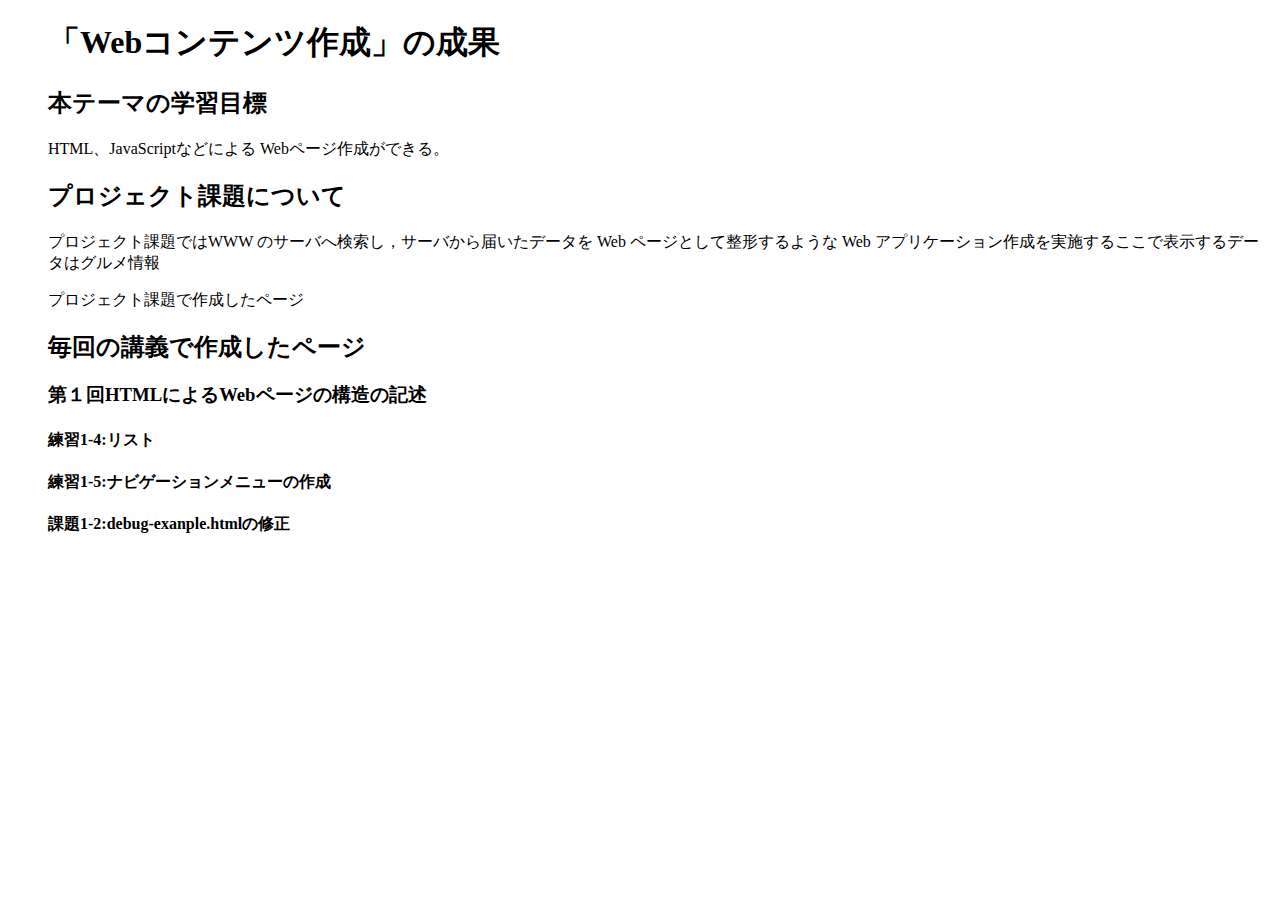
==== index.html @ a60532d8 "a" ====
<!DOCTYPE html>
<html>
  <head>
    <meta charset="utf-8">
    <title>My test page</title>
  </head>
  <body>
    <ul>
    <h1>「Webコンテンツ作成」の成果</h1>
    <h2>本テーマの学習目標</h2>
    <p>HTML、JavaScriptなどによる Webページ作成ができる。</p>

<h2>プロジェクト課題について</h2>
<p>プロジェクト課題ではWWW のサーバへ検索し，サーバから届いたデータを Web ページとして整形するような Web アプリケーション作成を実施するここで表示するデータはグルメ情報</p>
<p>プロジェクト課題で作成したページ</p>

<h2>毎回の講義で作成したページ</h2>
<h3>第１回HTMLによるWebページの構造の記述</h3>
<p></p>

<h4>練習1-4:リスト</h4>
<p></p>

<h4>練習1-5:ナビゲーションメニューの作成</h4>
<p></p>

<h4>課題1-2:debug-exanple.htmlの修正</h4>


  </body>
</html>
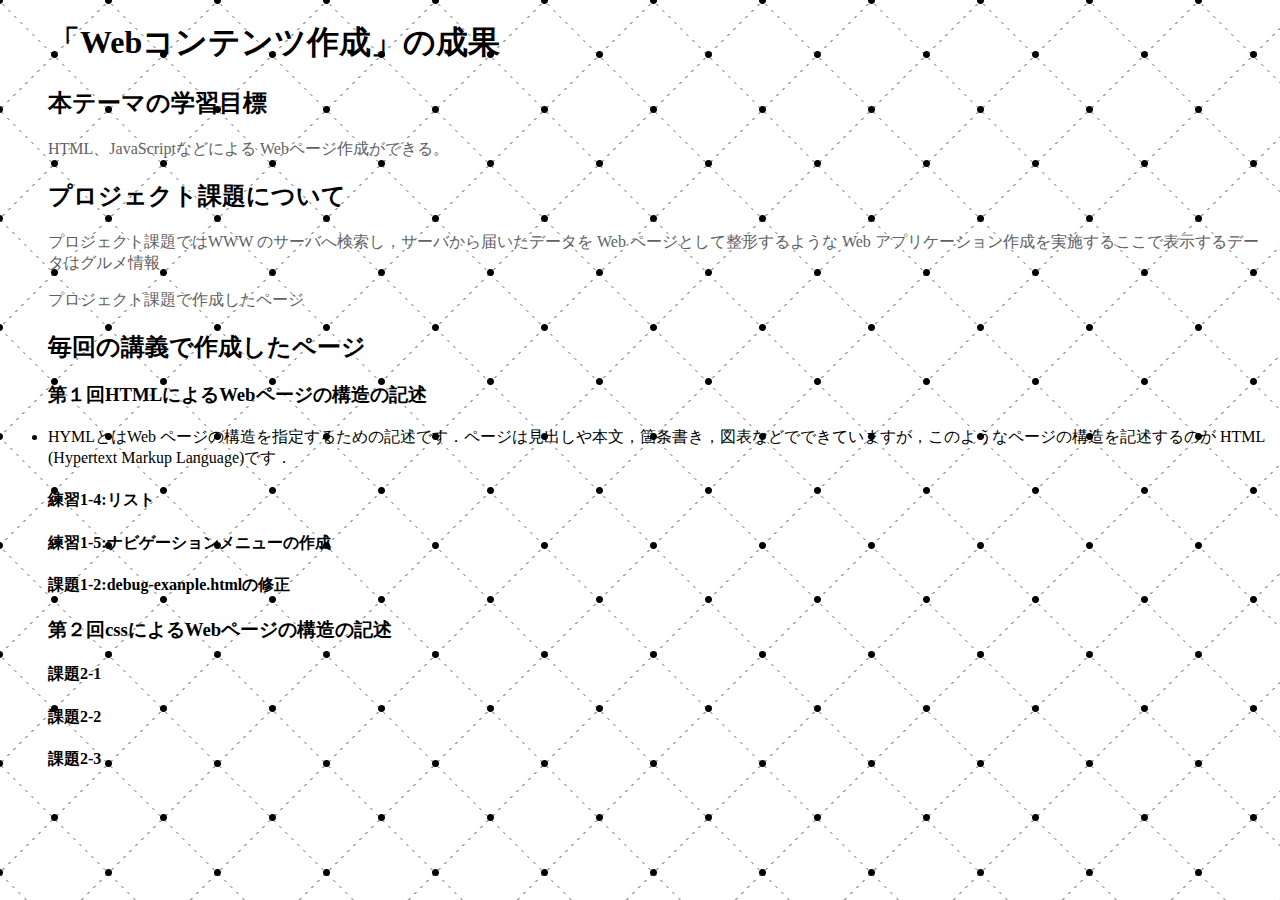
==== commit e31642bb: "do" ====
--- a/index.html
+++ b/index.html
@@ -3,6 +3,7 @@
   <head>
     <meta charset="utf-8">
     <title>My test page</title>
+    <link rel="stylesheet" href="styles.css">
   </head>
   <body>
     <ul>
@@ -16,8 +17,9 @@
 
 <h2>毎回の講義で作成したページ</h2>
 <h3>第１回HTMLによるWebページの構造の記述</h3>
+
+<p><li>HYMLとはWeb ページの構造を指定するための記述です．ページは見出しや本文，箇条書き，図表などでできていますが，このようなページの構造を記述するのが HTML (Hypertext Markup Language)です．</li></p>
 <p></p>
-
 <h4>練習1-4:リスト</h4>
 <p></p>
 
@@ -26,6 +28,14 @@
 
 <h4>課題1-2:debug-exanple.htmlの修正</h4>
 
-
+<h3>第２回cssによるWebページの構造の記述</h3>
+<p></p>
+<h4>課題2-1</h4>
+<p></p>
+<h4>課題2-2</h4>
+<p></p>
+<h4>課題2-3</h4>
+<p></p>
+    </ul>
   </body>
 </html>
--- a/styles.css
+++ b/styles.css
@@ -0,0 +1,16 @@
+p {
+    color: rgb(96, 97, 100);
+    
+}
+body{
+    background: 
+    radial-gradient(black 3px, transparent 4px),
+    radial-gradient(black 3px, transparent 4px),
+    linear-gradient(#fff 4px, transparent 0),
+    linear-gradient(45deg, transparent 74px, transparent 75px, #a4a4a4 75px, #a4a4a4 76px, transparent 77px, transparent 109px),
+    linear-gradient(-45deg, transparent 75px, transparent 76px, #a4a4a4 76px, #a4a4a4 77px, transparent 78px, transparent 109px),
+  #fff;
+  background-size: 109px 109px, 109px 109px,100% 6px, 109px 109px, 109px 109px;
+  background-position: 54px 55px, 0px 0px, 0px 0px, 0px 0px, 0px 0px;
+  }
+ 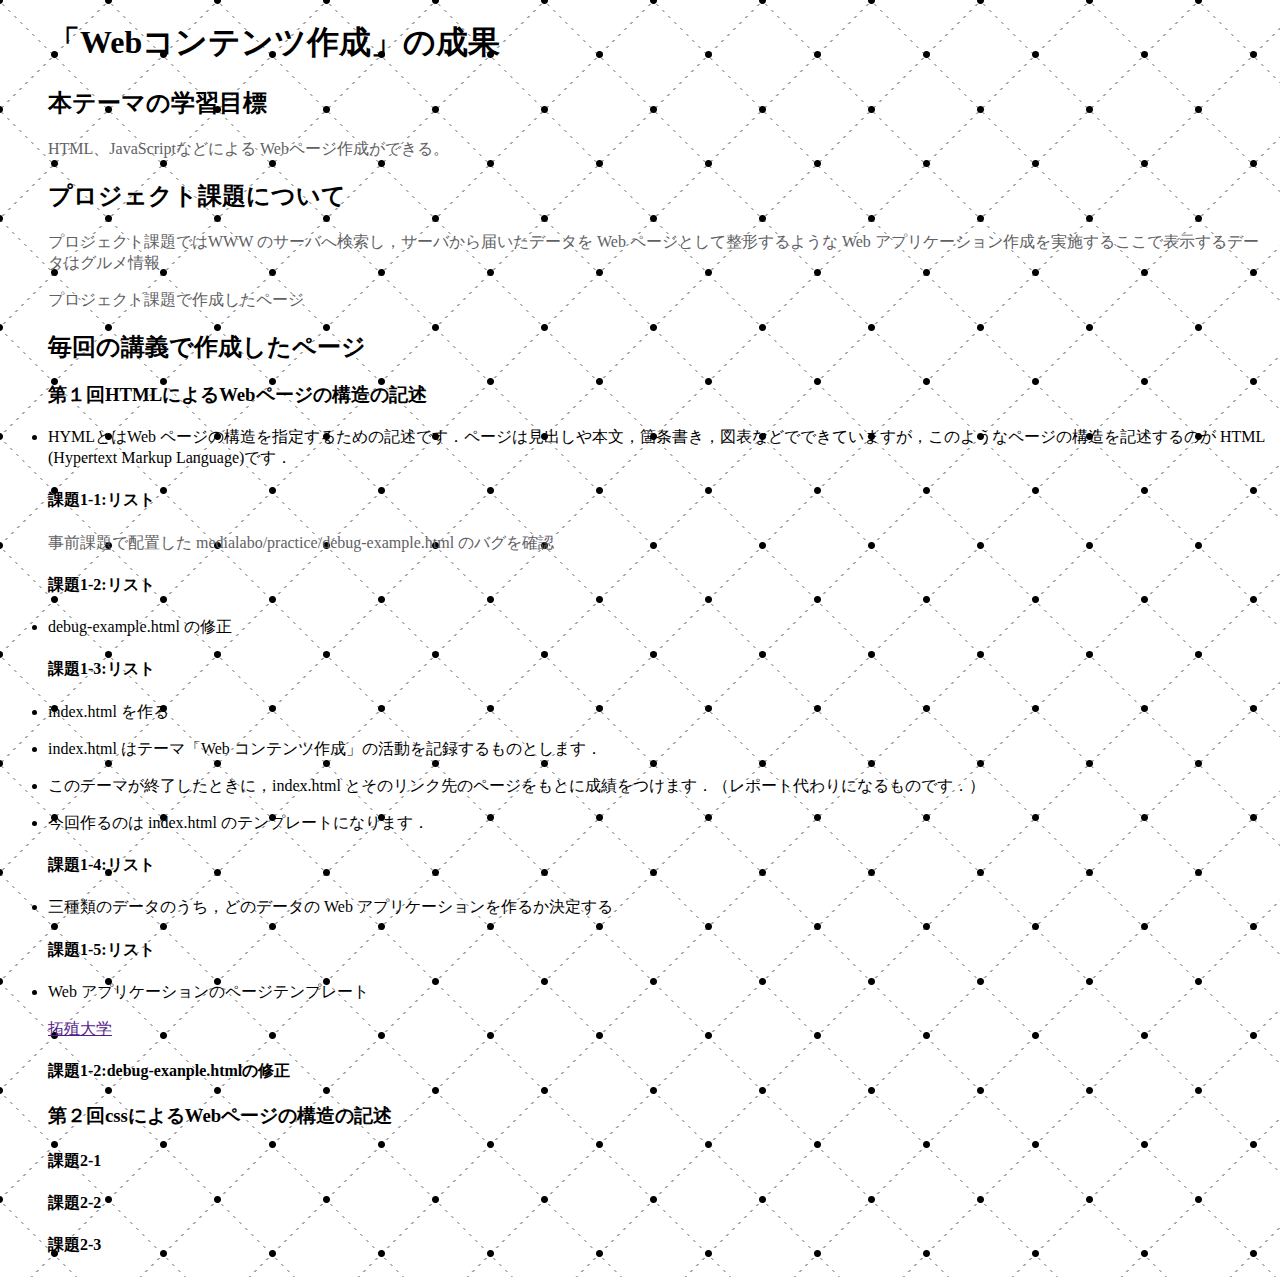
==== commit b5e54166: "ごう" ====
--- a/index.html
+++ b/index.html
@@ -20,12 +20,26 @@
 
 <p><li>HYMLとはWeb ページの構造を指定するための記述です．ページは見出しや本文，箇条書き，図表などでできていますが，このようなページの構造を記述するのが HTML (Hypertext Markup Language)です．</li></p>
 <p></p>
-<h4>練習1-4:リスト</h4>
-<p></p>
+<h4>課題1-1:リスト</h4>
+<p>事前課題で配置した medialabo/practice/debug-example.html のバグを確認</p>
 
-<h4>練習1-5:ナビゲーションメニューの作成</h4>
-<p></p>
+<h4>課題1-2:リスト</h4>
+<p><li>debug-example.html の修正</li></p>
 
+<h4>課題1-3:リスト</h4>
+<p><li>index.html を作る</li></p>
+<p><li>index.html はテーマ「Web コンテンツ作成」の活動を記録するものとします．</li></p>
+<p><li>このテーマが終了したときに，index.html とそのリンク先のページをもとに成績をつけます．（レポート代わりになるものです．）</li></p>
+<p><li>今回作るのは index.html のテンプレートになります．</li></p>
+
+<h4>課題1-4:リスト</h4>
+<p><li>三種類のデータのうち，どのデータの Web アプリケーションを作るか決定する</li></p>
+
+<h4>課題1-5:リスト</h4>
+<p><li>Web アプリケーションのページテンプレート</li></p>
+<a href=""
+       title="拓殖大学のホームページです"
+       target="_blank">拓殖大学</a>
 <h4>課題1-2:debug-exanple.htmlの修正</h4>
 
 <h3>第２回cssによるWebページの構造の記述</h3>
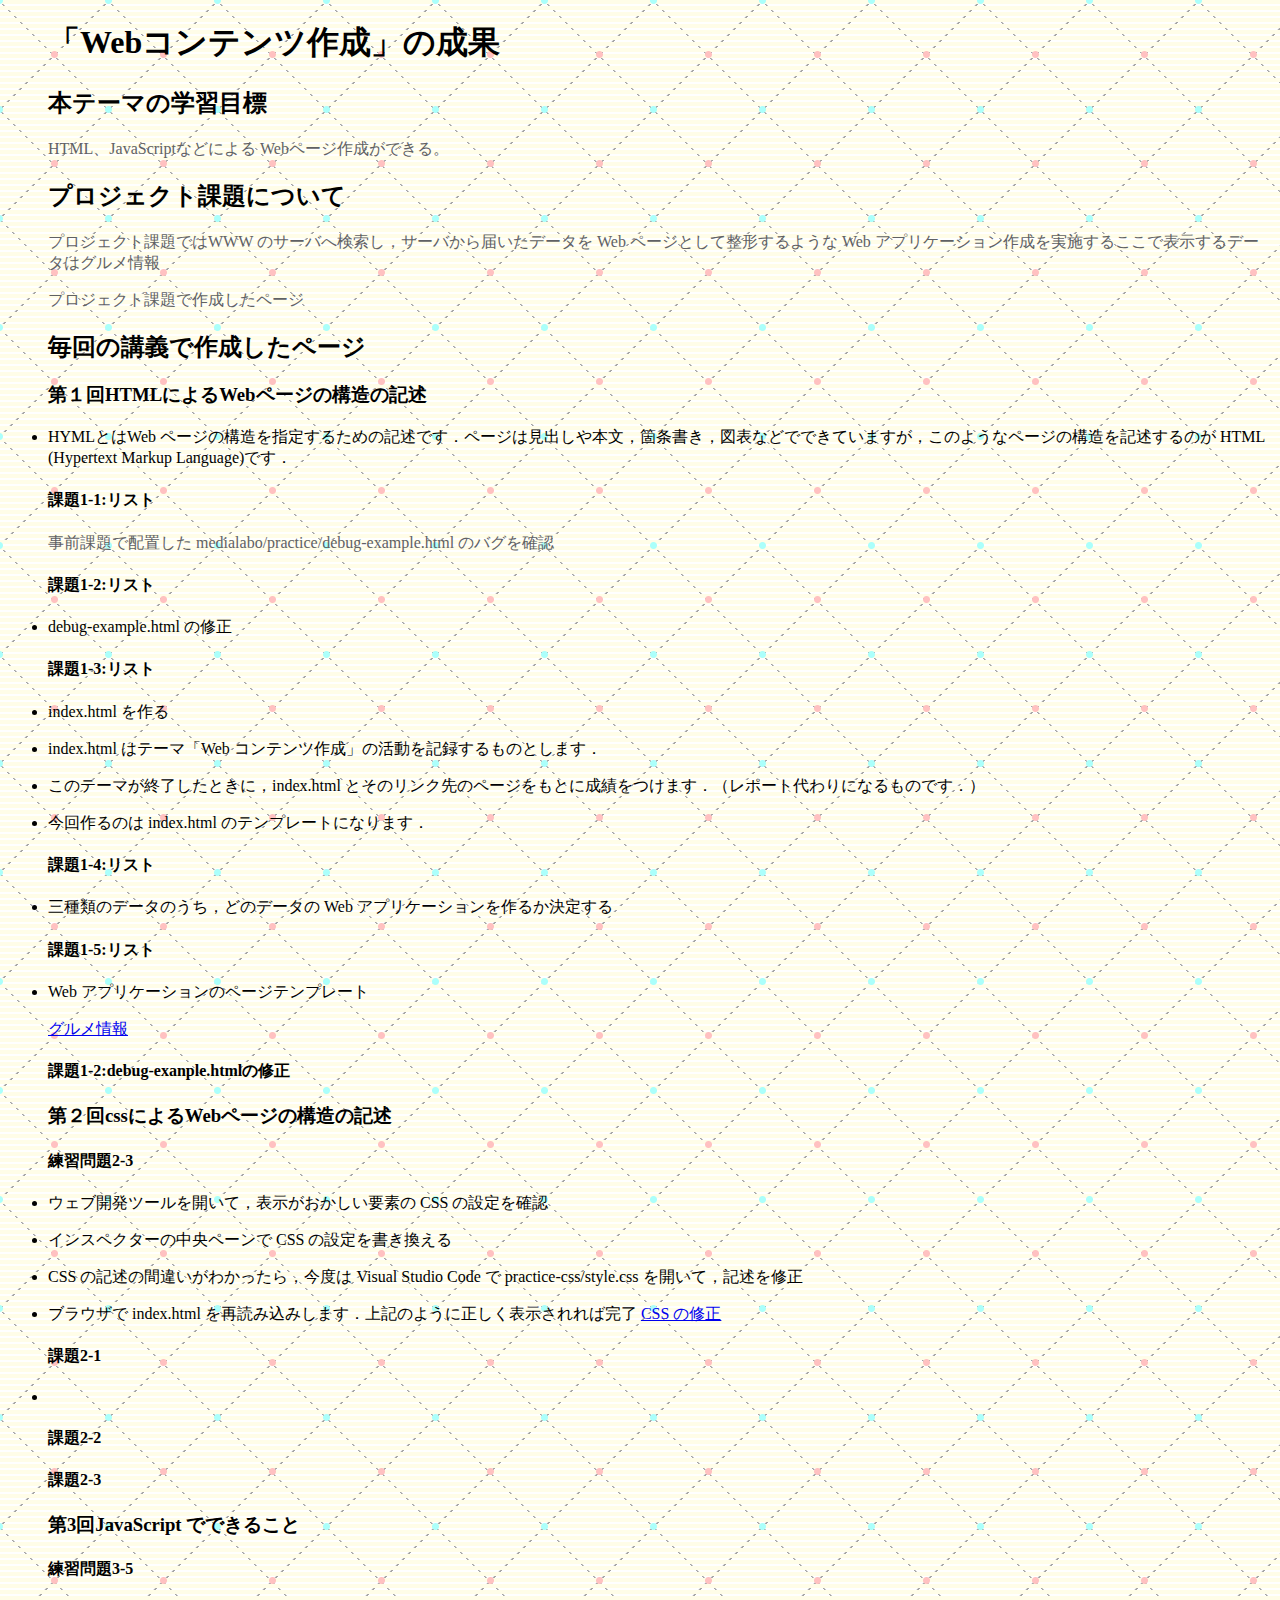
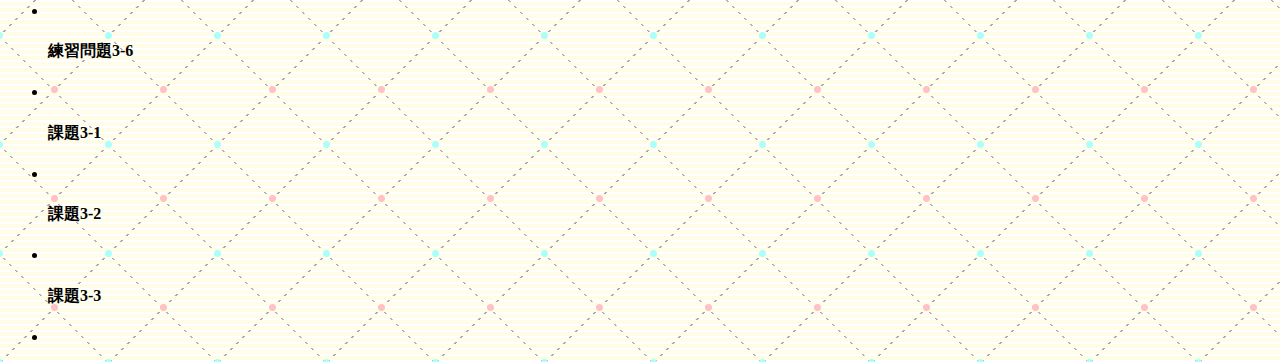
==== commit 9afdc651: "doit" ====
--- a/index.html
+++ b/index.html
@@ -37,19 +37,39 @@
 
 <h4>課題1-5:リスト</h4>
 <p><li>Web アプリケーションのページテンプレート</li></p>
-<a href=""
-       title="拓殖大学のホームページです"
-       target="_blank">拓殖大学</a>
+<a href="project.html"
+       title="グルメ情報"
+       target="_blank">グルメ情報</a>
 <h4>課題1-2:debug-exanple.htmlの修正</h4>
 
 <h3>第２回cssによるWebページの構造の記述</h3>
 <p></p>
+<h4>練習問題2-3</h4>
+<p><li>ウェブ開発ツールを開いて，表示がおかしい要素の CSS の設定を確認</li></p>
+<p><li>インスペクターの中央ペーンで CSS の設定を書き換える</li></p>
+<p><li>CSS の記述の間違いがわかったら，今度は Visual Studio Code で practice-css/style.css を開いて，記述を修正</li></p>
+<p><li>ブラウザで index.html を再読み込みします．上記のように正しく表示されれば完了
+  <a href="./practice-css/index(1).html"
+       title="CSS の修正"
+       target="_blank">CSS の修正</a>
+</li></p>
 <h4>課題2-1</h4>
-<p></p>
+<p><li></li></p>
 <h4>課題2-2</h4>
 <p></p>
 <h4>課題2-3</h4>
 <p></p>
+<h3>第3回JavaScript でできること</h3>
+<h4>練習問題3-5</h4>
+<p><li></li></p>
+<h4>練習問題3-6</h4>
+<p><li></li></p>
+<h4>課題3-1</h4>
+<p><li></li></p>
+<h4>課題3-2</h4>
+<p><li></li></p>
+<h4>課題3-3</h4>
+<p><li></li></p>
     </ul>
   </body>
 </html>
--- a/styles.css
+++ b/styles.css
@@ -4,9 +4,9 @@
 }
 body{
     background: 
-    radial-gradient(black 3px, transparent 4px),
-    radial-gradient(black 3px, transparent 4px),
-    linear-gradient(#fff 4px, transparent 0),
+    radial-gradient(rgb(171, 255, 251) 3px, transparent 4px),
+    radial-gradient(rgb(255, 193, 193) 3px, transparent 4px),
+    linear-gradient(rgb(255, 253, 232) 4px, transparent 0),
     linear-gradient(45deg, transparent 74px, transparent 75px, #a4a4a4 75px, #a4a4a4 76px, transparent 77px, transparent 109px),
     linear-gradient(-45deg, transparent 75px, transparent 76px, #a4a4a4 76px, #a4a4a4 77px, transparent 78px, transparent 109px),
   #fff;
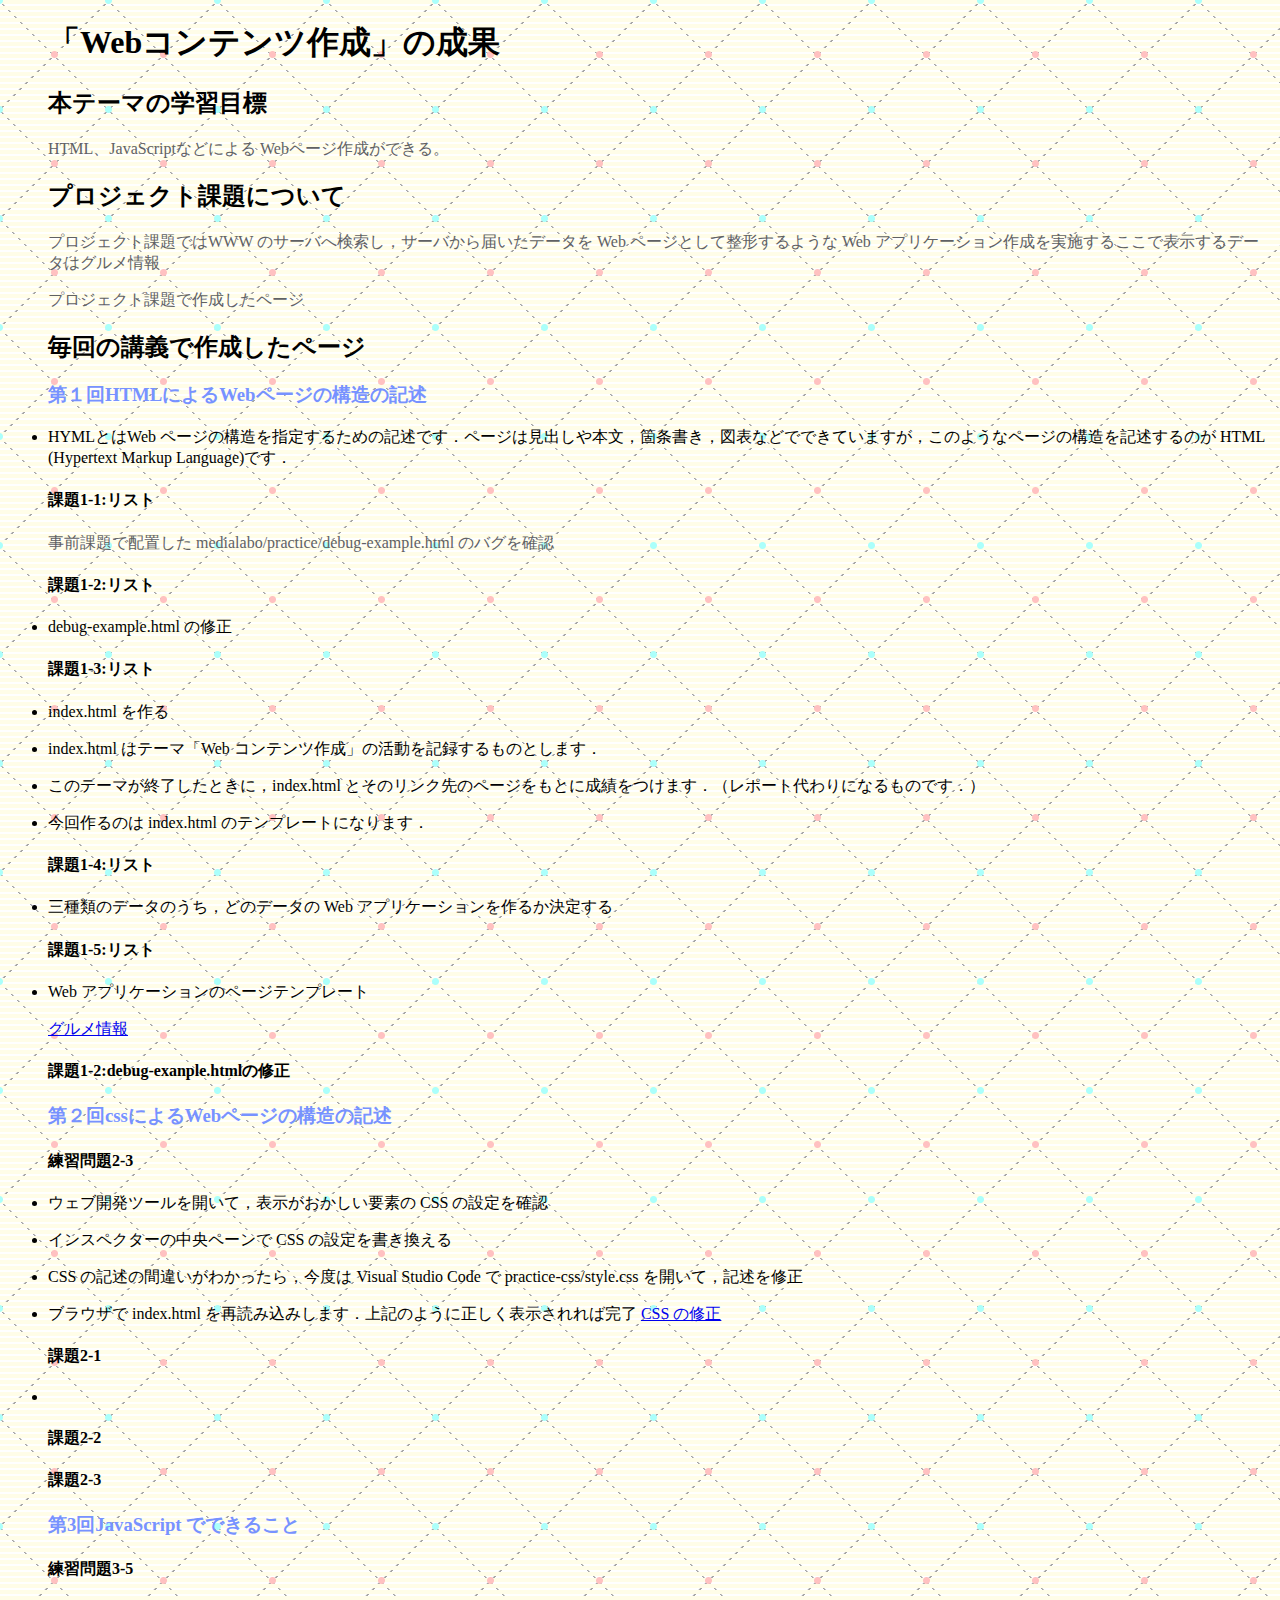
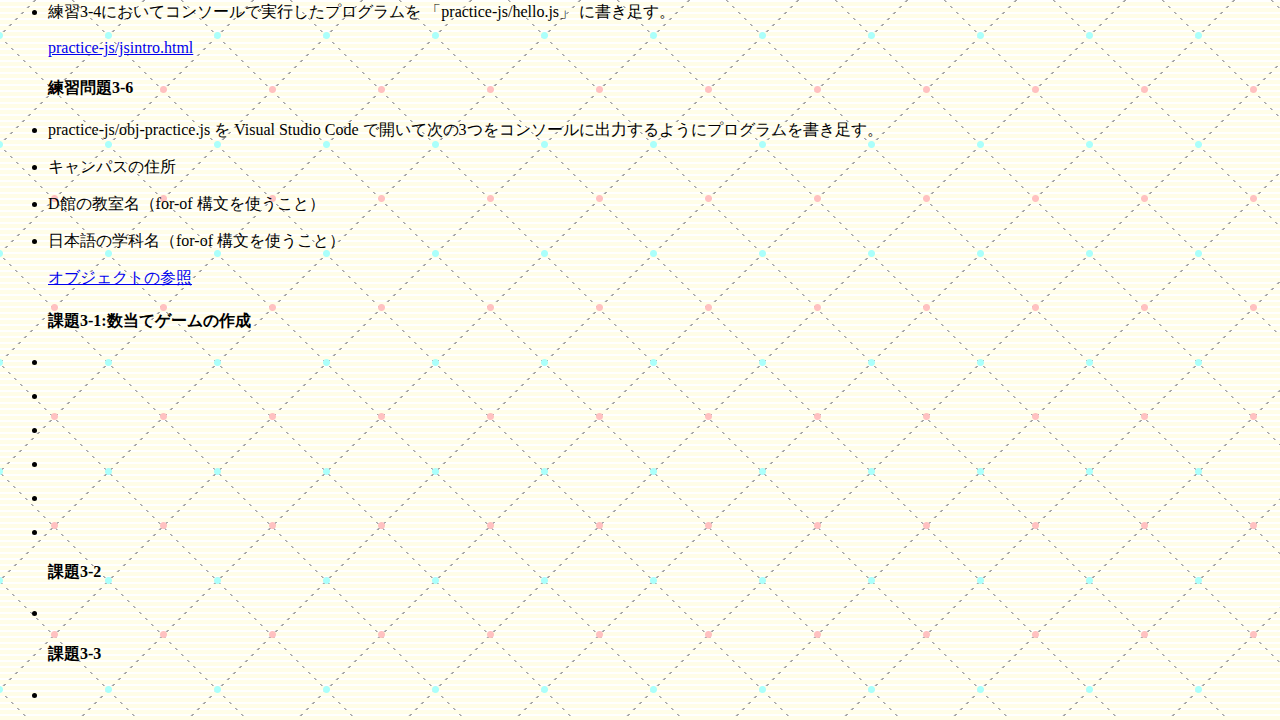
==== commit 9471c03b: "year" ====
--- a/index.html
+++ b/index.html
@@ -61,15 +61,33 @@
 <p></p>
 <h3>第3回JavaScript でできること</h3>
 <h4>練習問題3-5</h4>
+<p><li>練習3-4においてコンソールで実行したプログラムを 「practice-js/hello.js」 に書き足す。</li></p>
+<a href="./practice-js/jsintro.html"
+       title="練習3-5"
+       target="_blank">practice-js/jsintro.html</a>
+
+<h4>練習問題3-6</h4>
+<p><li>practice-js/obj-practice.js を Visual Studio Code で開いて次の3つをコンソールに出力するようにプログラムを書き足す。</li></p>
+<p><li>キャンパスの住所</li></p>
+<p><li>D館の教室名（for-of 構文を使うこと）</li></p>
+<p><li>日本語の学科名（for-of 構文を使うこと）</li></p>
+<a href="./practice-js/obj-practice.js"
+       title="練習3-6"
+       target="_blank">オブジェクトの参照</a>
+<h4>課題3-1:数当てゲームの作成</h4>
 <p><li></li></p>
-<h4>練習問題3-6</h4>
 <p><li></li></p>
-<h4>課題3-1</h4>
 <p><li></li></p>
+<p><li></li></p>
+<p><li></li></p>
+<p><li></li></p>
+
 <h4>課題3-2</h4>
 <p><li></li></p>
+
 <h4>課題3-3</h4>
 <p><li></li></p>
+
     </ul>
   </body>
 </html>
--- a/styles.css
+++ b/styles.css
@@ -13,4 +13,9 @@
   background-size: 109px 109px, 109px 109px,100% 6px, 109px 109px, 109px 109px;
   background-position: 54px 55px, 0px 0px, 0px 0px, 0px 0px, 0px 0px;
   }
- + 
+
+  
+  h3 {
+    color: rgb(119, 146, 255);
+  }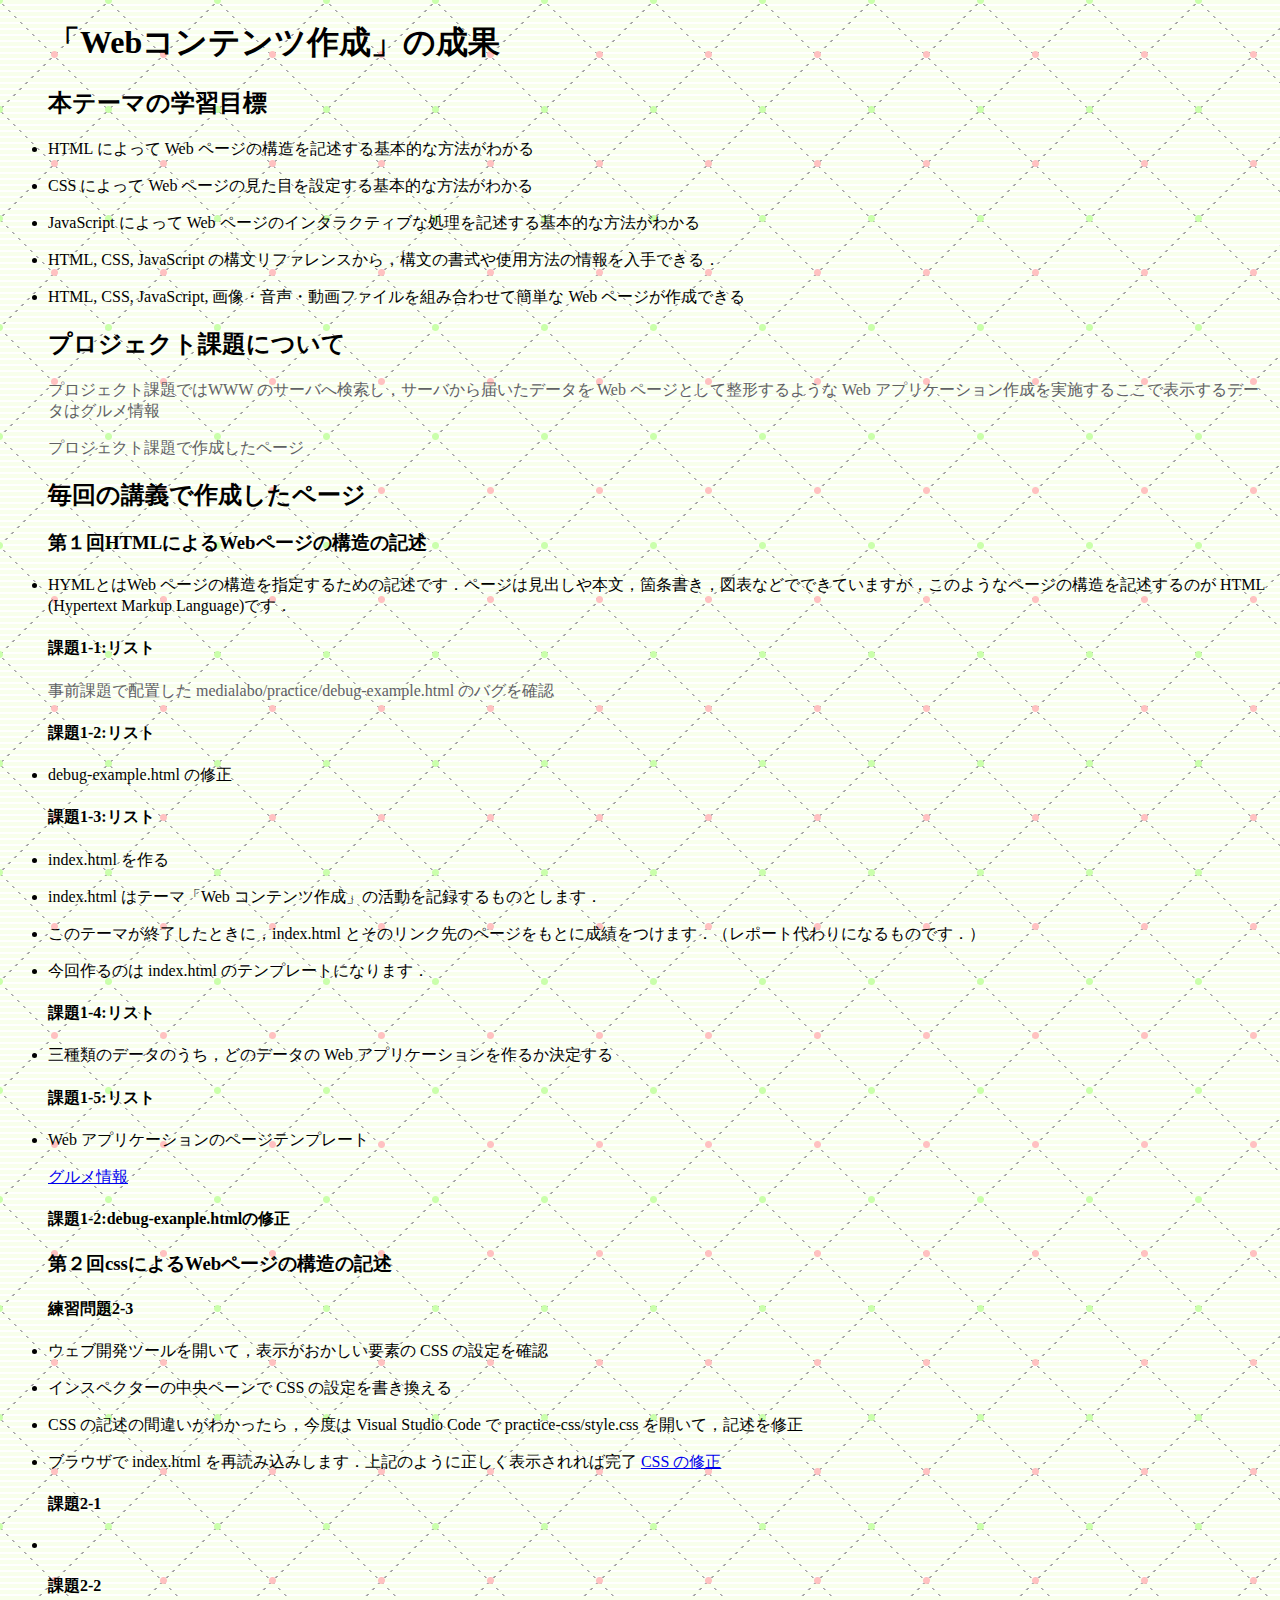
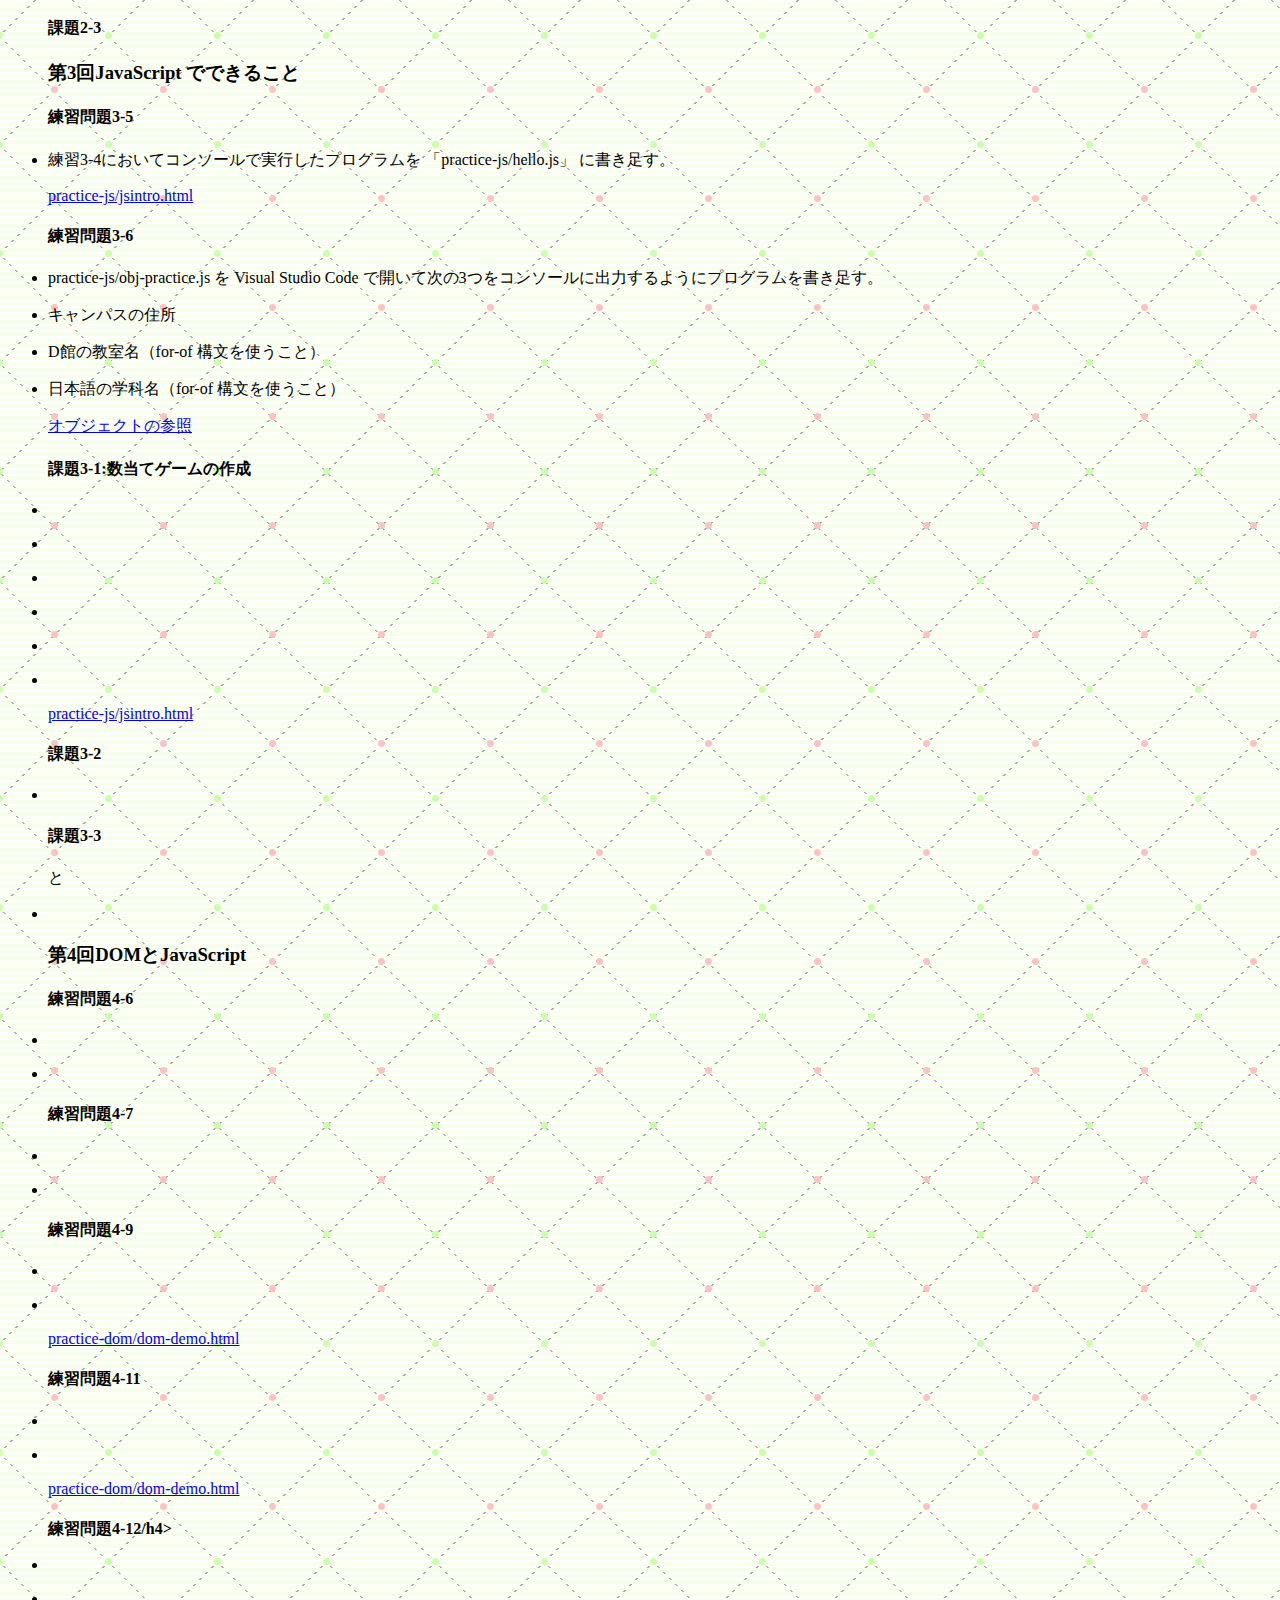
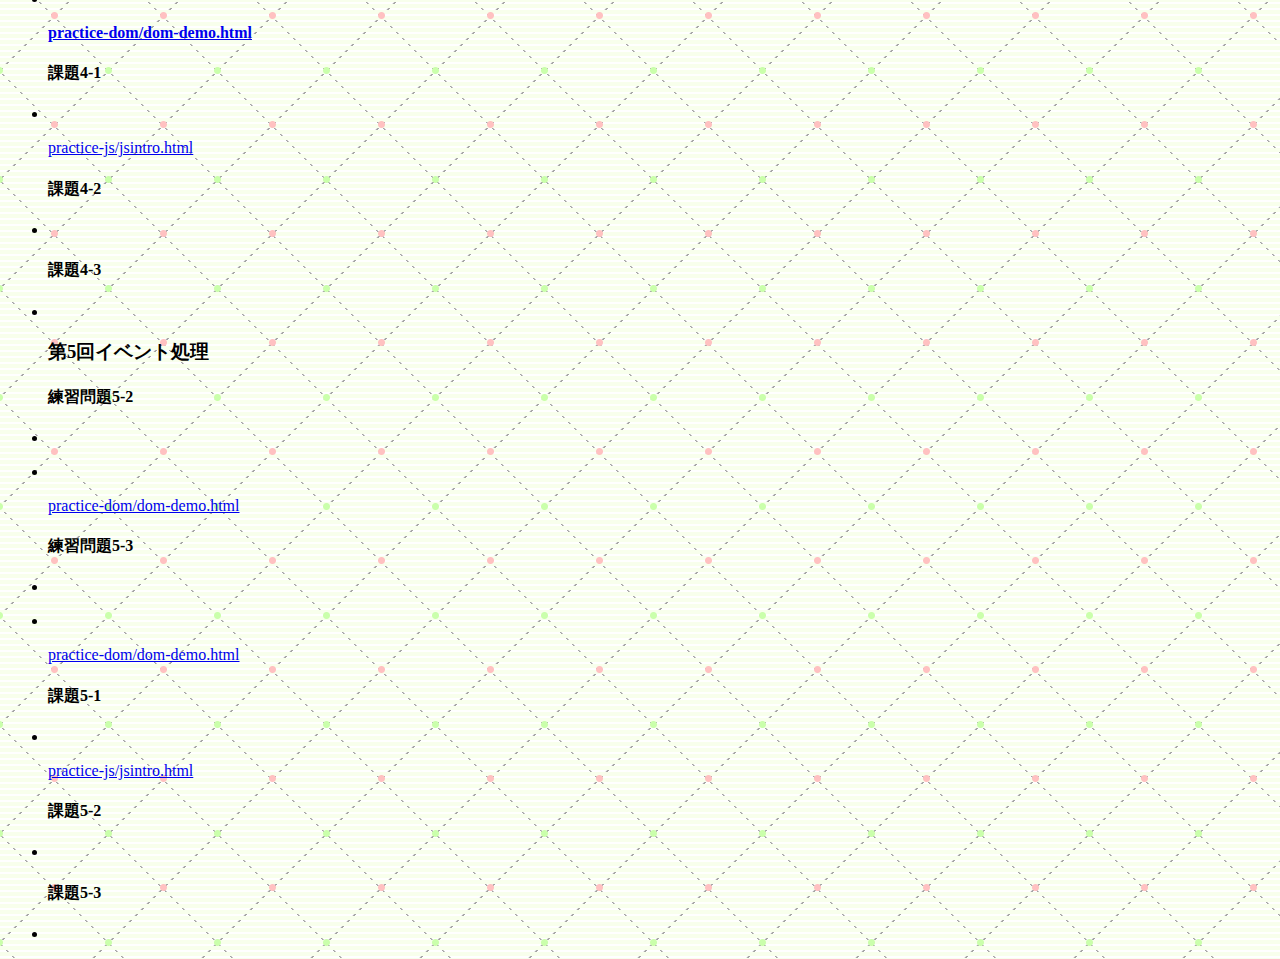
==== commit 4b1feb34: "あさささｓ" ====
--- a/index.html
+++ b/index.html
@@ -9,7 +9,12 @@
     <ul>
     <h1>「Webコンテンツ作成」の成果</h1>
     <h2>本テーマの学習目標</h2>
-    <p>HTML、JavaScriptなどによる Webページ作成ができる。</p>
+    <p><li>HTML によって Web ページの構造を記述する基本的な方法がわかる</li></p>
+<p><li>CSS によって Web ページの見た目を設定する基本的な方法がわかる</li></p>
+<p><li>JavaScript によって Web ページのインタラクティブな処理を記述する基本的な方法がわかる</li></p>
+<p><li>HTML, CSS, JavaScript の構文リファレンスから，構文の書式や使用方法の情報を入手できる．</li></p>
+<p><li>HTML, CSS, JavaScript, 画像・音声・動画ファイルを組み合わせて簡単な Web ページが作成できる</li></p>
+
 
 <h2>プロジェクト課題について</h2>
 <p>プロジェクト課題ではWWW のサーバへ検索し，サーバから届いたデータを Web ページとして整形するような Web アプリケーション作成を実施するここで表示するデータはグルメ情報</p>
@@ -81,12 +86,91 @@
 <p><li></li></p>
 <p><li></li></p>
 <p><li></li></p>
+<a href="./kazuate/kazuate.html"
+       title="数当て"
+       target="_blank">practice-js/jsintro.html</a>
+
 
 <h4>課題3-2</h4>
 <p><li></li></p>
 
-<h4>課題3-3</h4>
+<h4>課題3-3</h4>と
 <p><li></li></p>
+
+<h3>第4回DOMとJavaScript</h3>
+
+<h4>練習問題4-6</h4>
+<p><li></li></p>
+<p><li></li></p>
+
+<h4>練習問題4-7</h4>
+<p><li></li></p>
+<p><li></li></p>
+
+<h4>練習問題4-9</h4>
+<p><li></li></p>
+<p><li></li></p>
+<a href="./practice-dom/dom-demo.html"
+       title="練習問題4-9"
+       target="_blank">practice-dom/dom-demo.html </a>
+
+
+<h4>練習問題4-11</h4>
+<p><li></li></p>
+<p><li></li></p>
+<a href="./practice-dom/div-span-demo1.html"
+       title="練習問題4-11"
+       target="_blank">practice-dom/dom-demo.html </a>
+
+<h4>練習問題4-12/h4>
+<p><li></li></p>
+<p><li></li></p>
+<a href="./practice-dom/div-demo2.html"
+       title="練習問題4-12"
+       target="_blank">practice-dom/dom-demo.html </a>
+
+
+<h4>課題4-1</h4>
+<p><li></li></p>
+<a href="./kazuate/kazuate.html"
+       title="数当て"
+       target="_blank">practice-js/jsintro.html</a>
+
+
+<h4>課題4-2</h4>
+<p><li></li></p>
+
+<h4>課題4-3</h4>
+<p><li></li></p>
+
+<h3>第5回イベント処理</h3>
+
+<h4>練習問題5-2</h4>
+<p><li></li></p>
+<p><li></li></p>
+<a href="./practice-event/event-intro.html"
+       title="練習問題4-12"
+       target="_blank">practice-dom/dom-demo.html </a>
+
+<h4>練習問題5-3</h4>
+<p><li></li></p>
+<p><li></li></p>
+<a href="./practice-event/event-list.html"
+       title="練習問題4-12"
+       target="_blank">practice-dom/dom-demo.html </a>
+
+<h4>課題5-1</h4>
+<p><li></li></p>
+<a href="./kazuate/kazuate.html"
+       title="数当て"
+       target="_blank">practice-js/jsintro.html</a>
+
+<h4>課題5-2</h4>
+<p><li></li></p>
+
+<h4>課題5-3</h4>
+<p><li></li></p>
+
 
     </ul>
   </body>
--- a/styles.css
+++ b/styles.css
@@ -4,18 +4,13 @@
 }
 body{
     background: 
-    radial-gradient(rgb(171, 255, 251) 3px, transparent 4px),
+    radial-gradient(rgb(202, 255, 171) 3px, transparent 4px),
     radial-gradient(rgb(255, 193, 193) 3px, transparent 4px),
-    linear-gradient(rgb(255, 253, 232) 4px, transparent 0),
+    linear-gradient(rgb(248, 255, 236) 4px, transparent 0),
     linear-gradient(45deg, transparent 74px, transparent 75px, #a4a4a4 75px, #a4a4a4 76px, transparent 77px, transparent 109px),
     linear-gradient(-45deg, transparent 75px, transparent 76px, #a4a4a4 76px, #a4a4a4 77px, transparent 78px, transparent 109px),
   #fff;
   background-size: 109px 109px, 109px 109px,100% 6px, 109px 109px, 109px 109px;
   background-position: 54px 55px, 0px 0px, 0px 0px, 0px 0px, 0px 0px;
   }
- 
-
-  
-  h3 {
-    color: rgb(119, 146, 255);
-  }+ 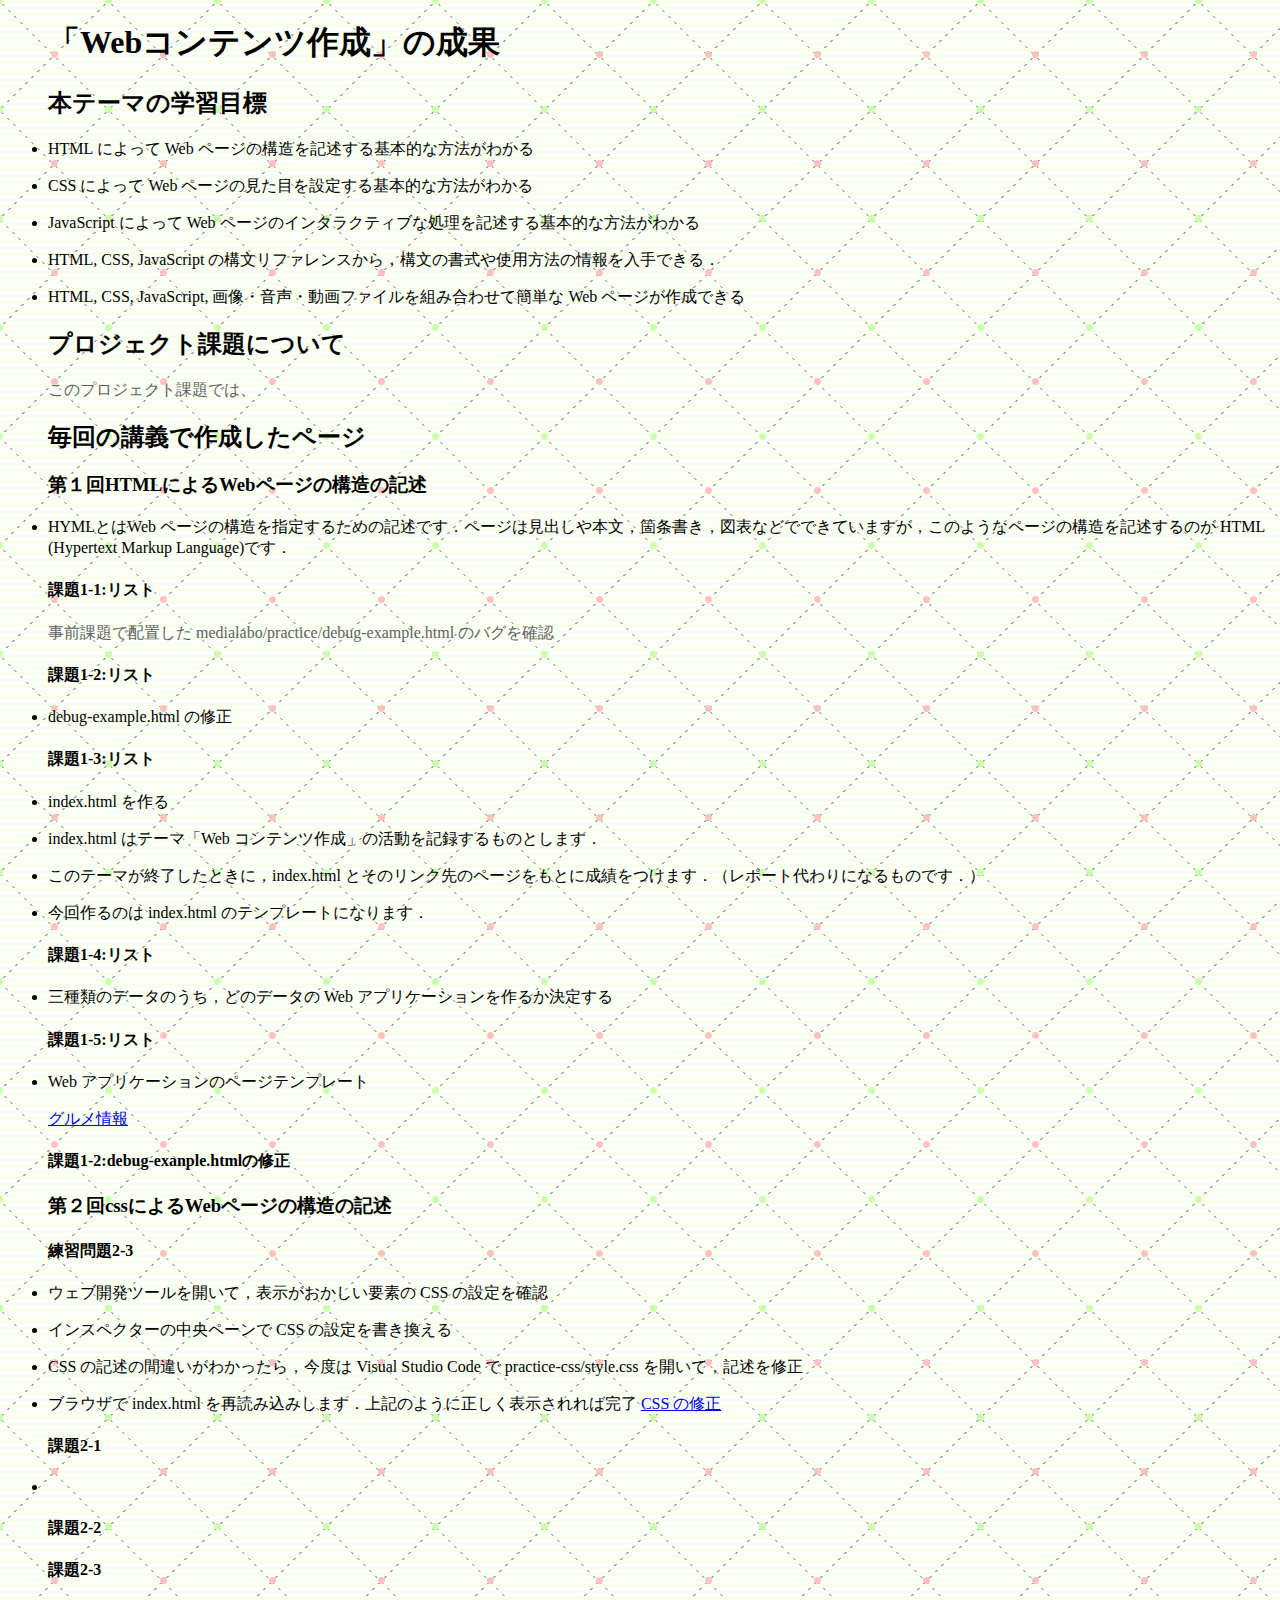
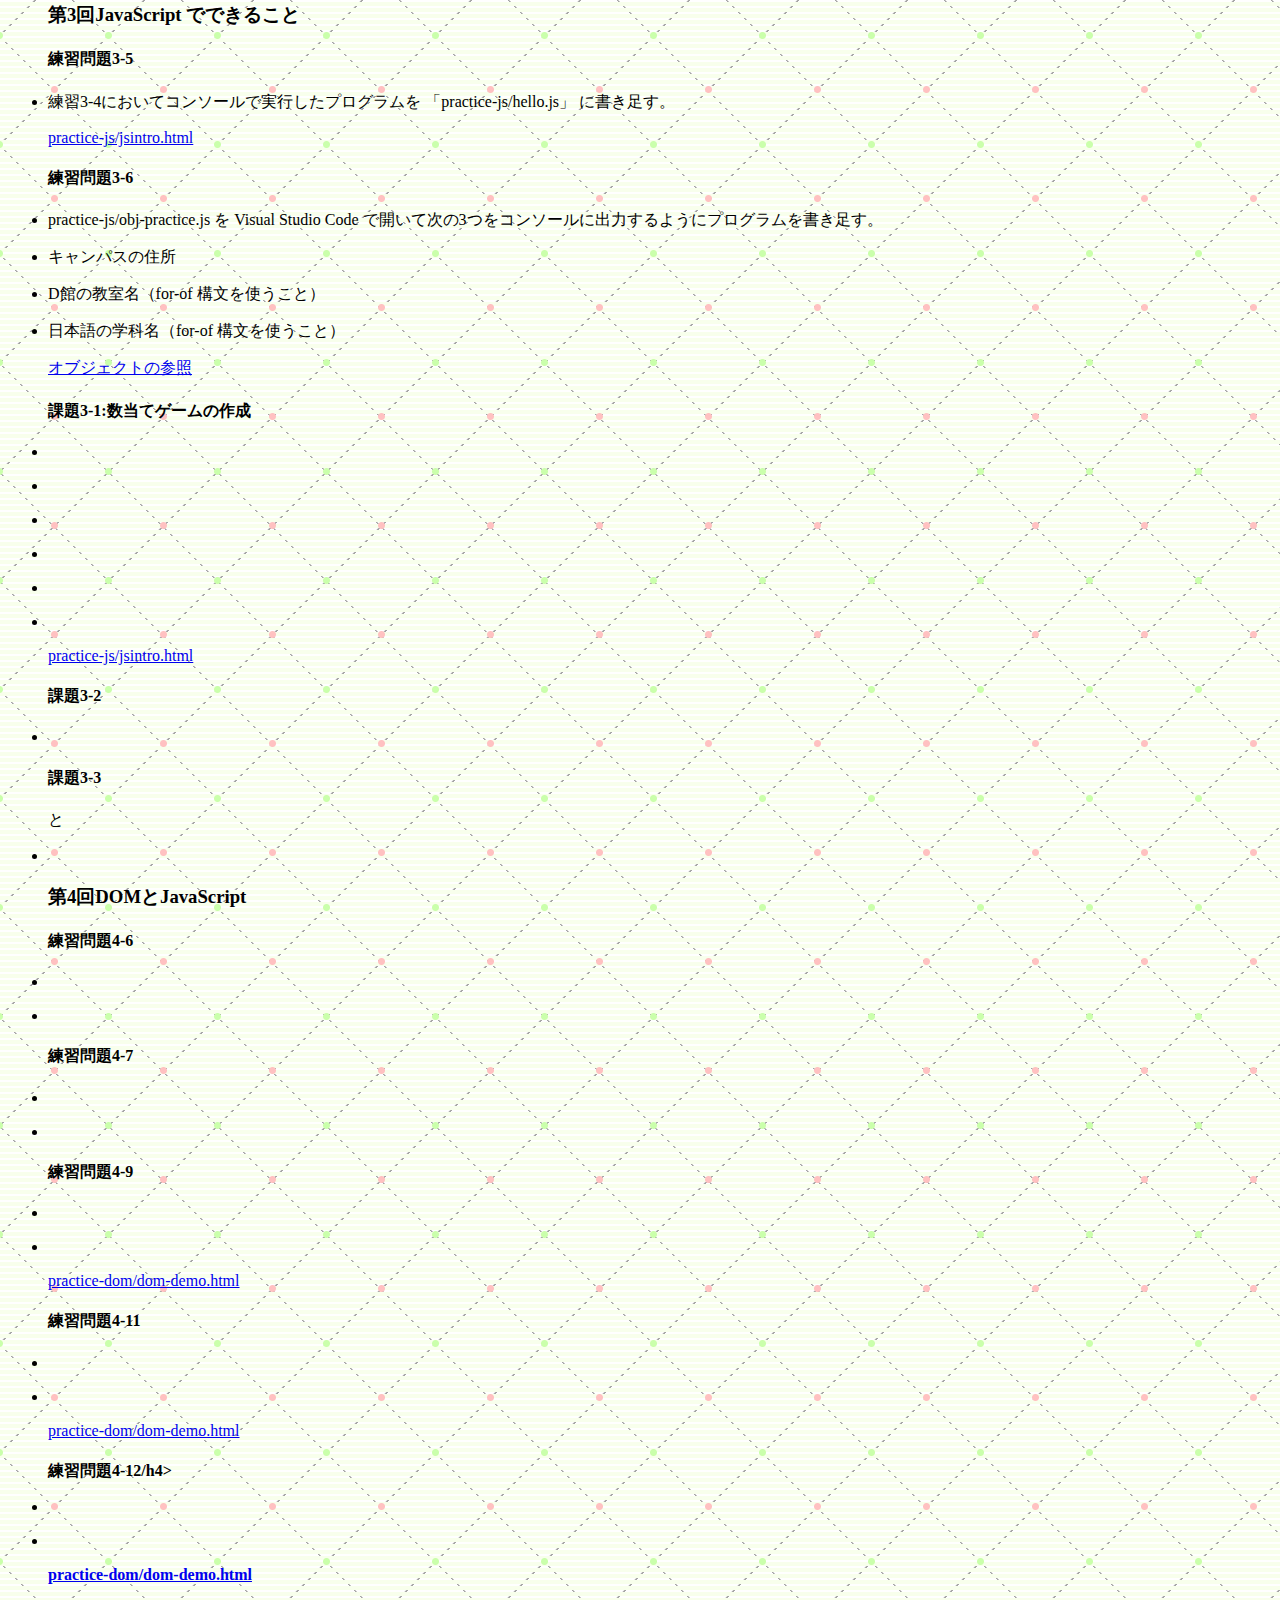
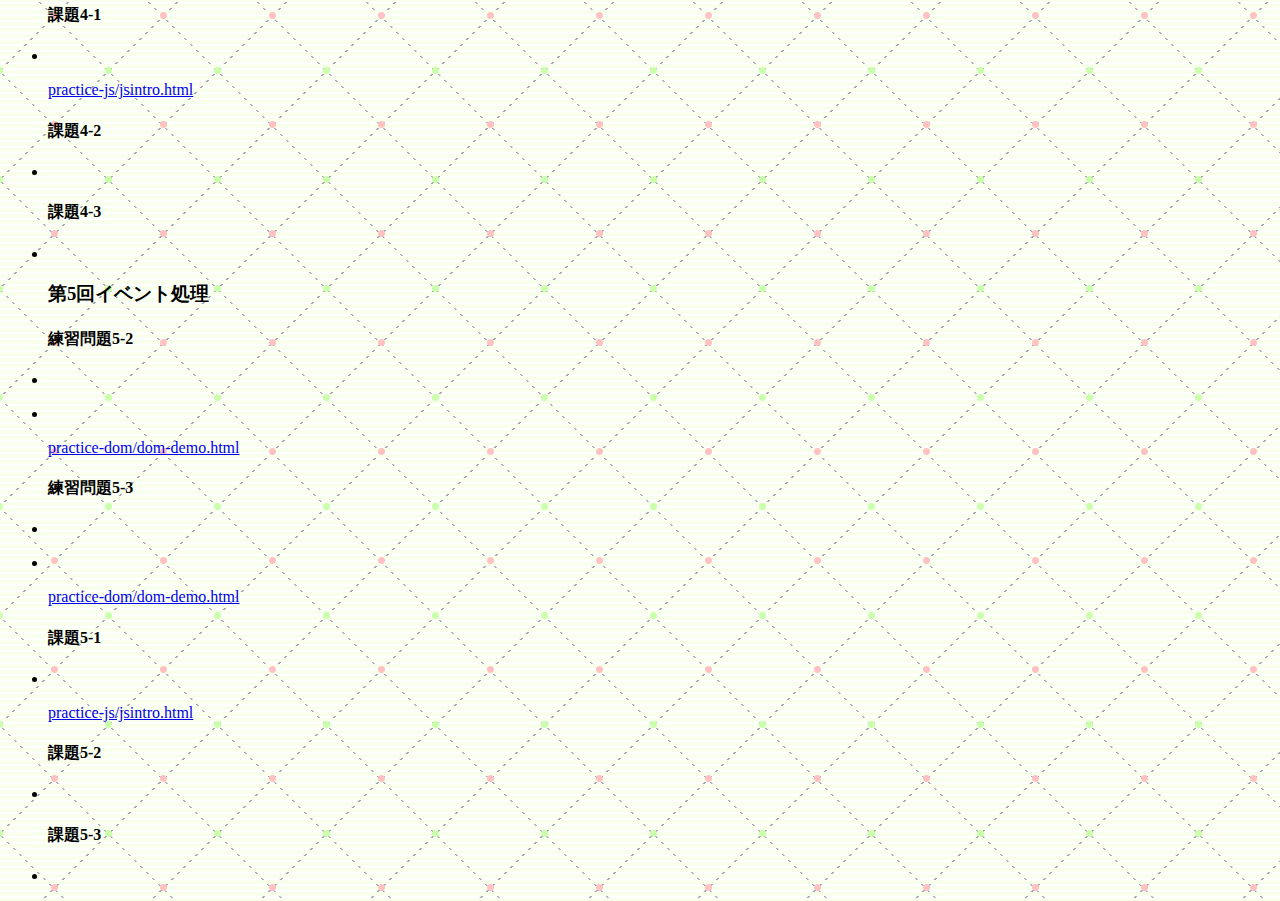
==== commit ffbf243d: "あさｓ" ====
--- a/index.html
+++ b/index.html
@@ -17,8 +17,8 @@
 
 
 <h2>プロジェクト課題について</h2>
-<p>プロジェクト課題ではWWW のサーバへ検索し，サーバから届いたデータを Web ページとして整形するような Web アプリケーション作成を実施するここで表示するデータはグルメ情報</p>
-<p>プロジェクト課題で作成したページ</p>
+<p>このプロジェクト課題では、</p>
+<p></p>
 
 <h2>毎回の講義で作成したページ</h2>
 <h3>第１回HTMLによるWebページの構造の記述</h3>
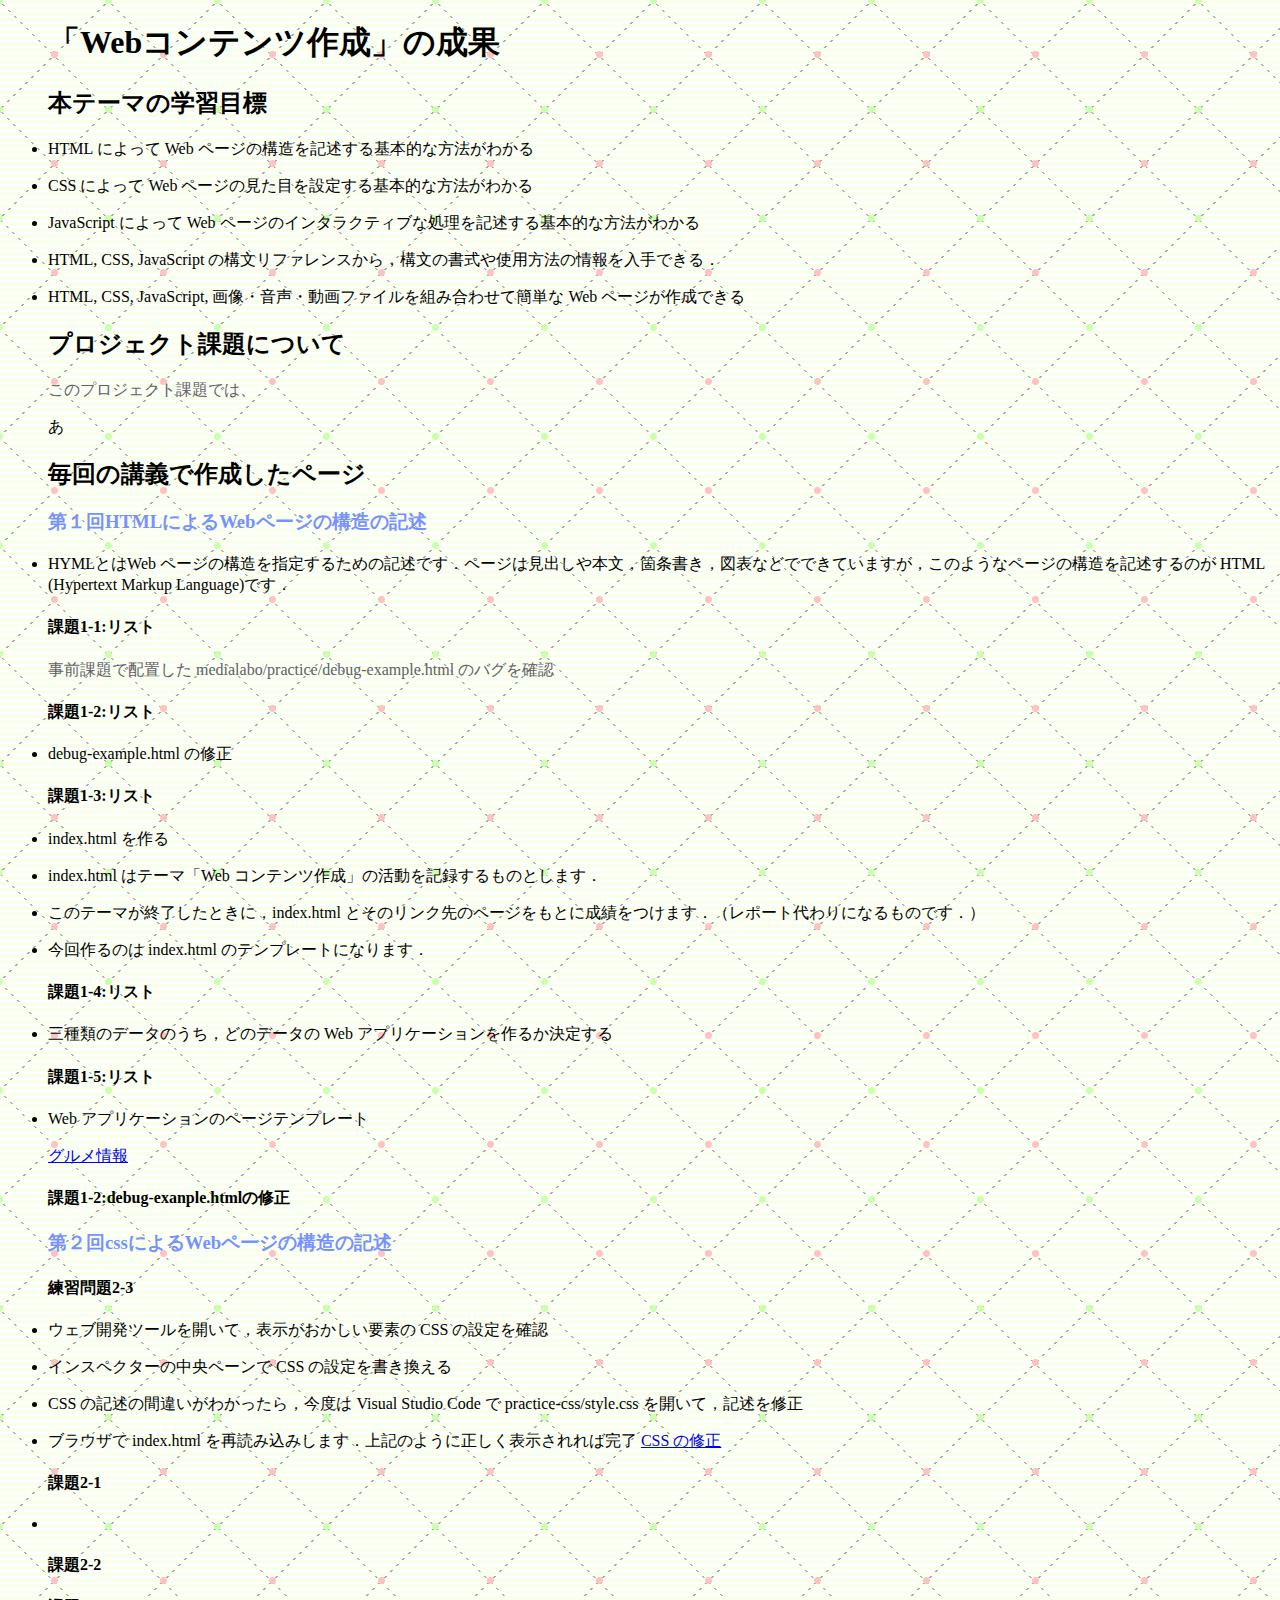
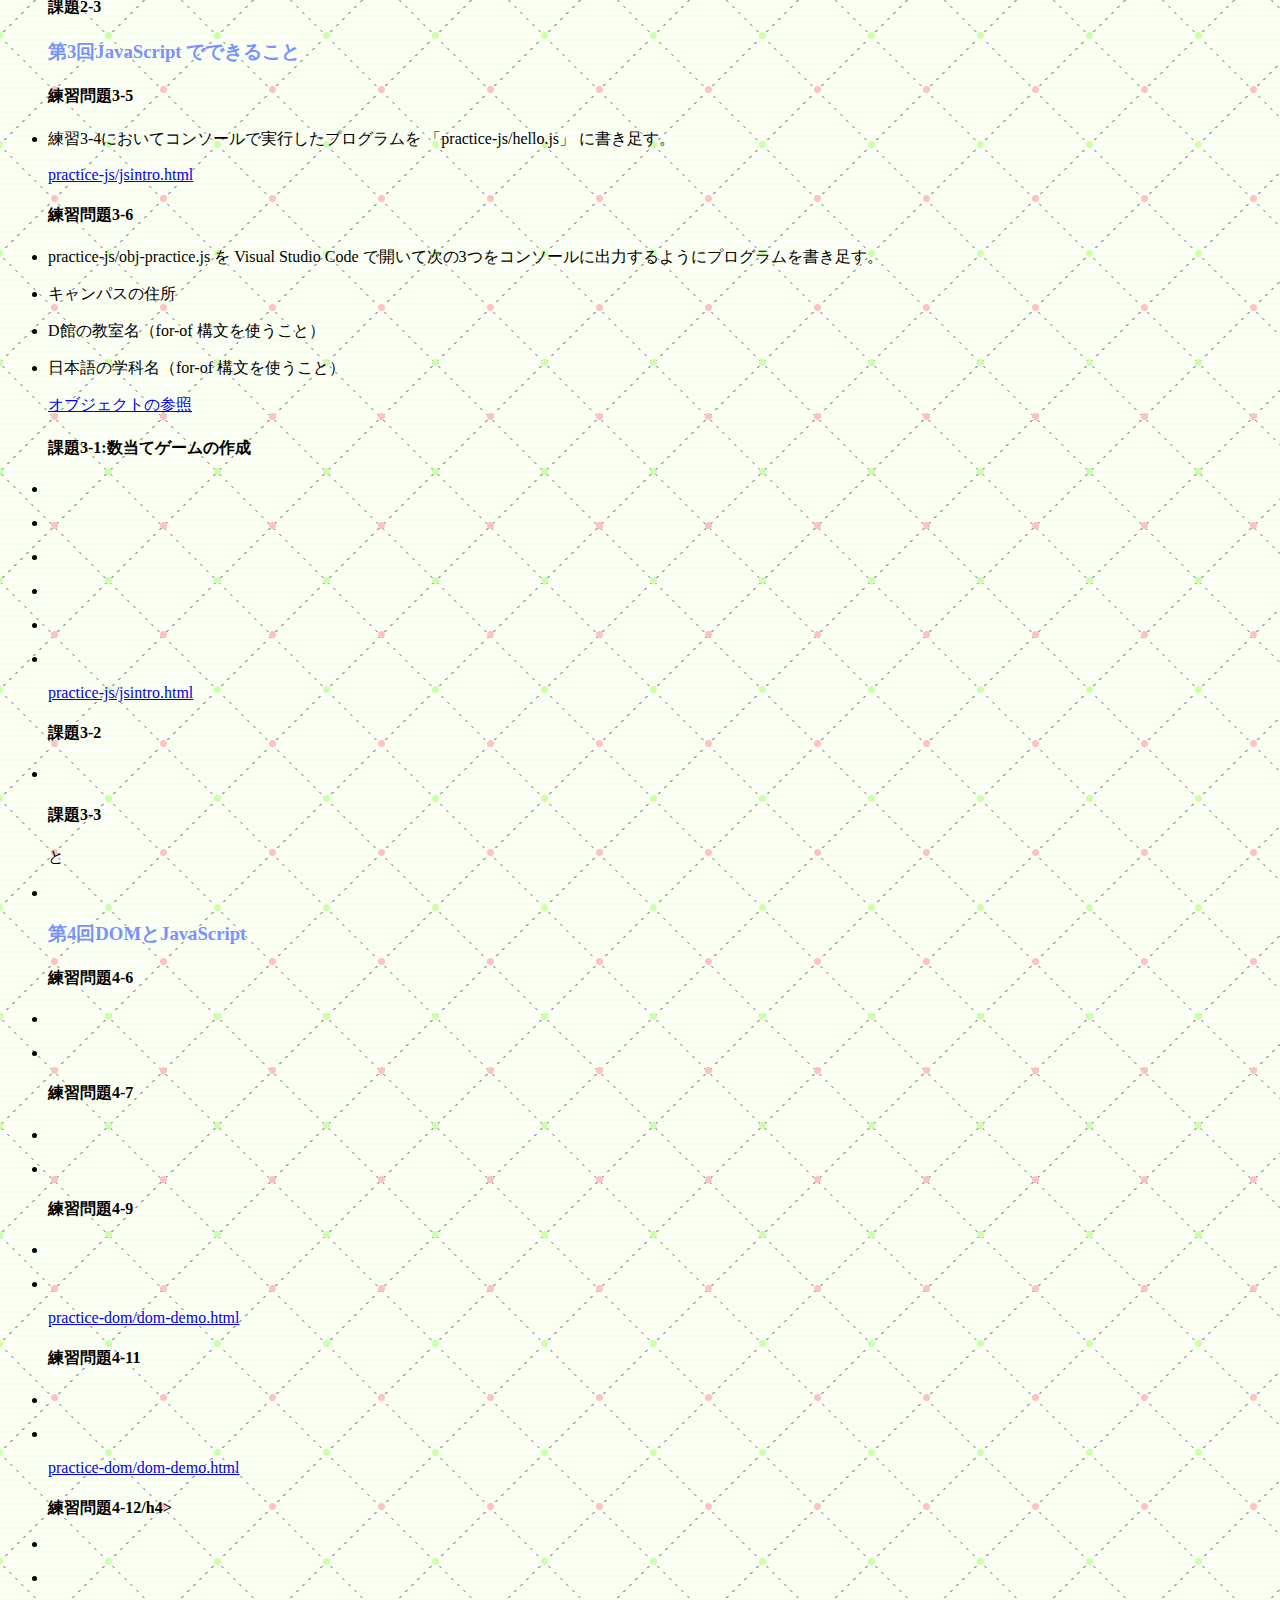
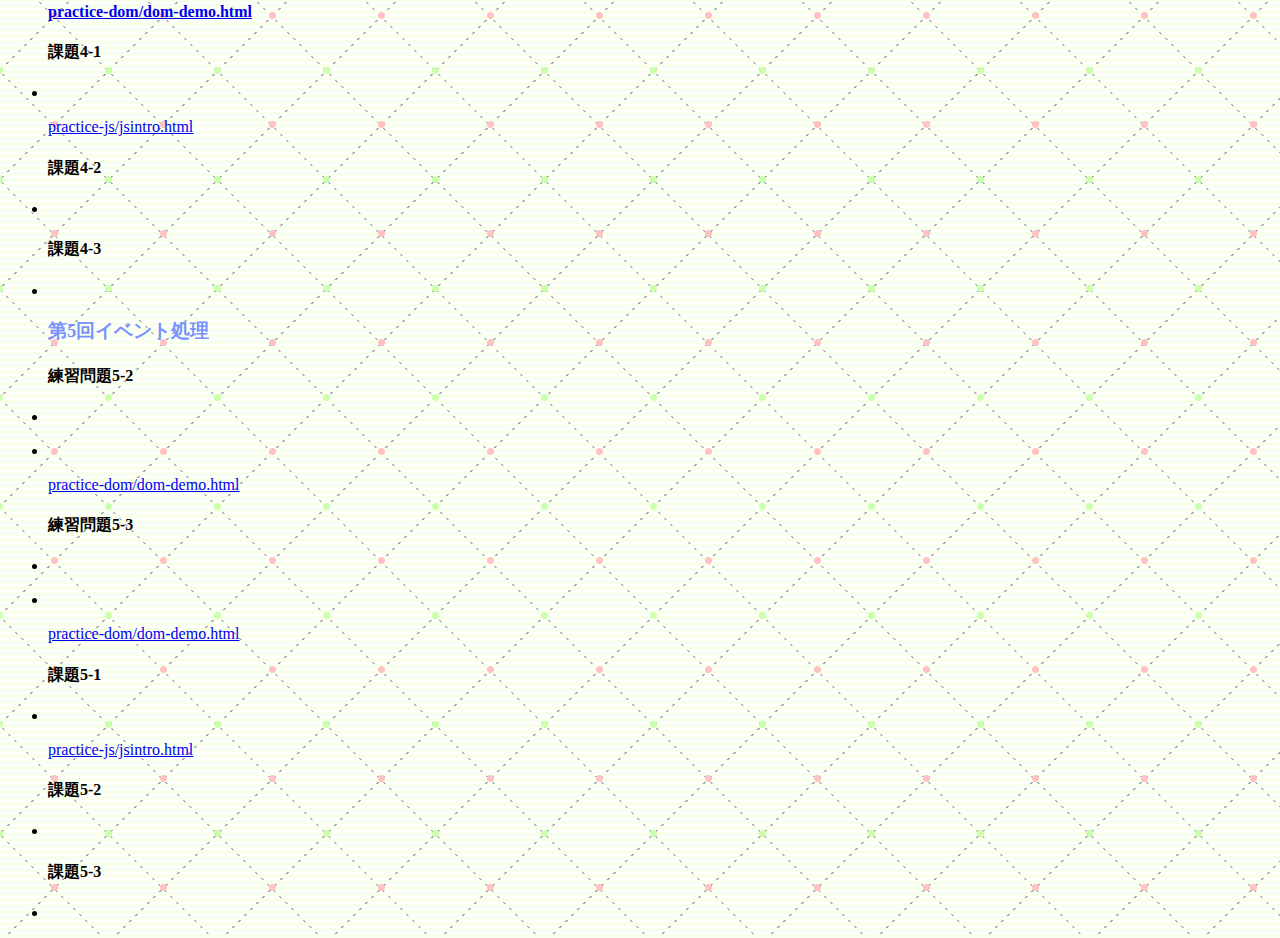
==== commit 3ba09af9: "あｓ" ====
--- a/index.html
+++ b/index.html
@@ -19,7 +19,7 @@
 <h2>プロジェクト課題について</h2>
 <p>このプロジェクト課題では、</p>
 <p></p>
-
+あ
 <h2>毎回の講義で作成したページ</h2>
 <h3>第１回HTMLによるWebページの構造の記述</h3>
 
--- a/styles.css
+++ b/styles.css
@@ -13,4 +13,9 @@
   background-size: 109px 109px, 109px 109px,100% 6px, 109px 109px, 109px 109px;
   background-position: 54px 55px, 0px 0px, 0px 0px, 0px 0px, 0px 0px;
   }
- + 
+
+  
+  h3 {
+    color: rgb(119, 146, 255);
+  }